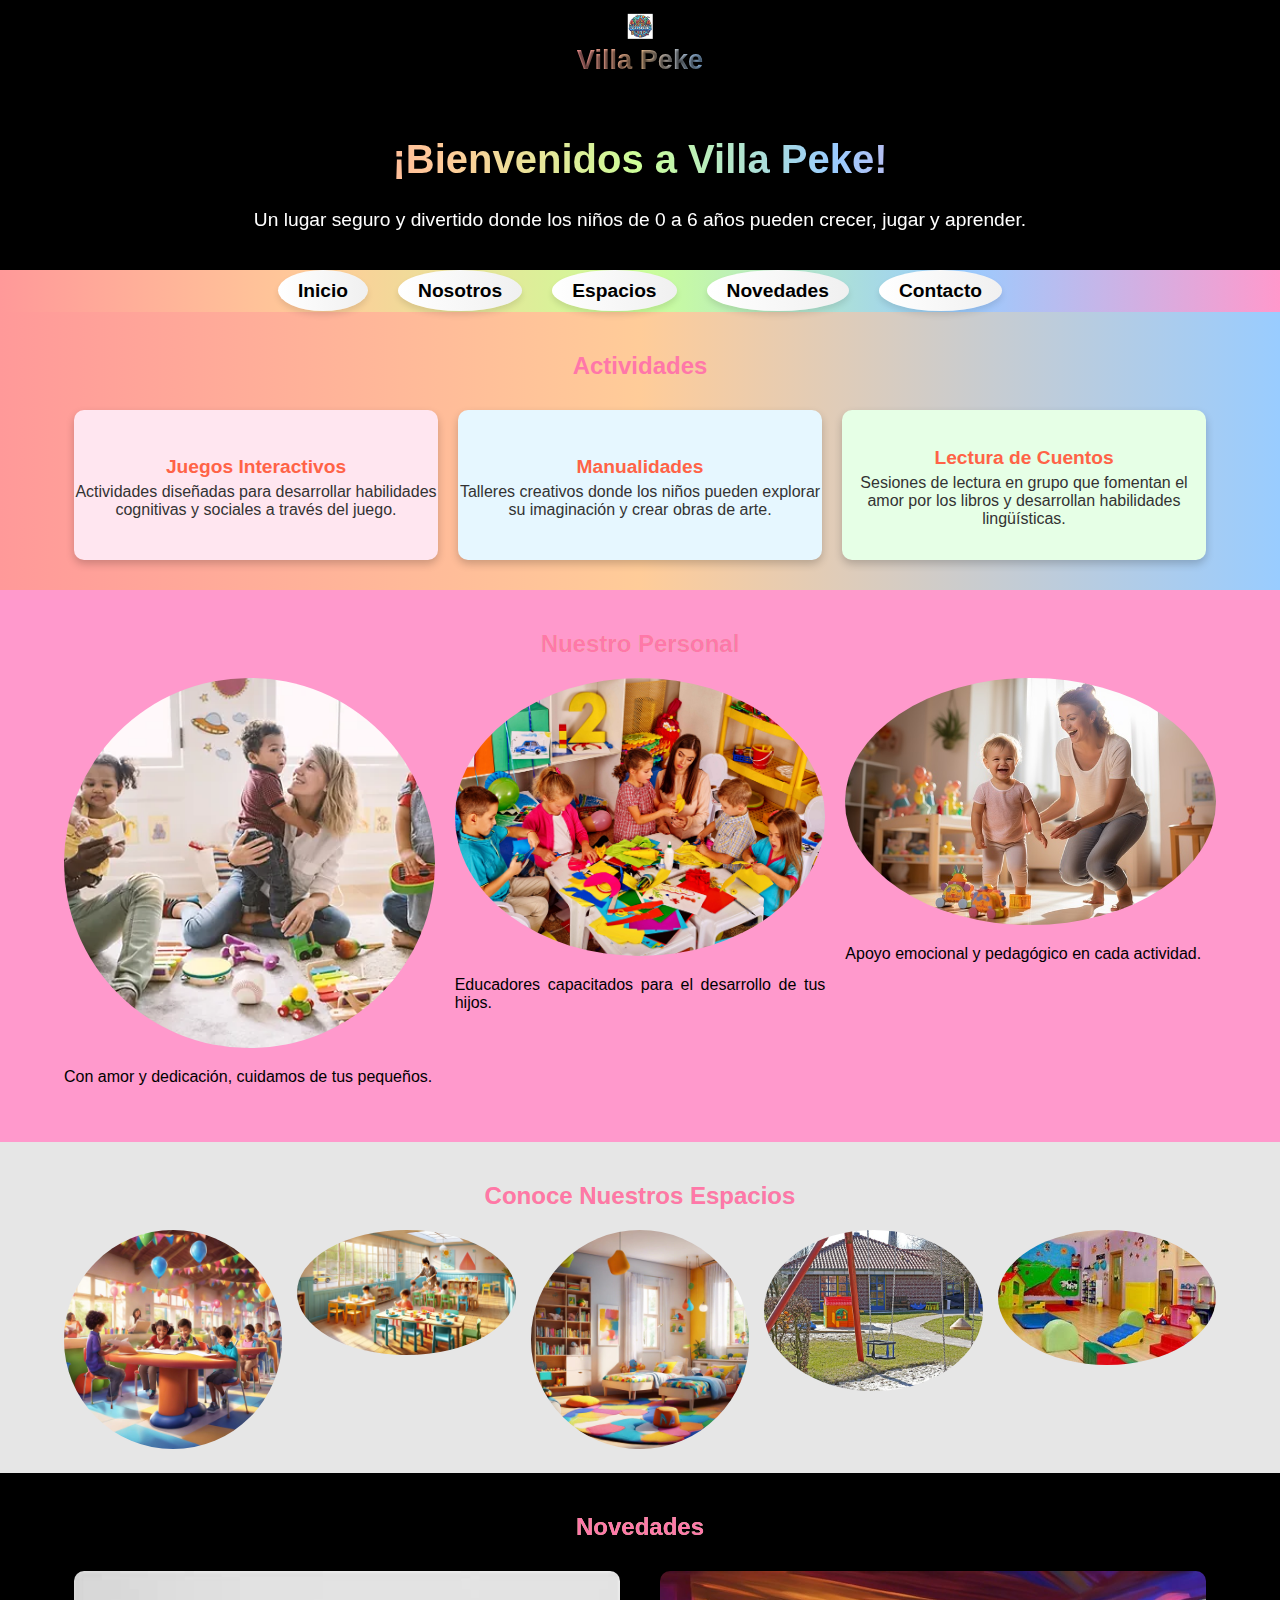
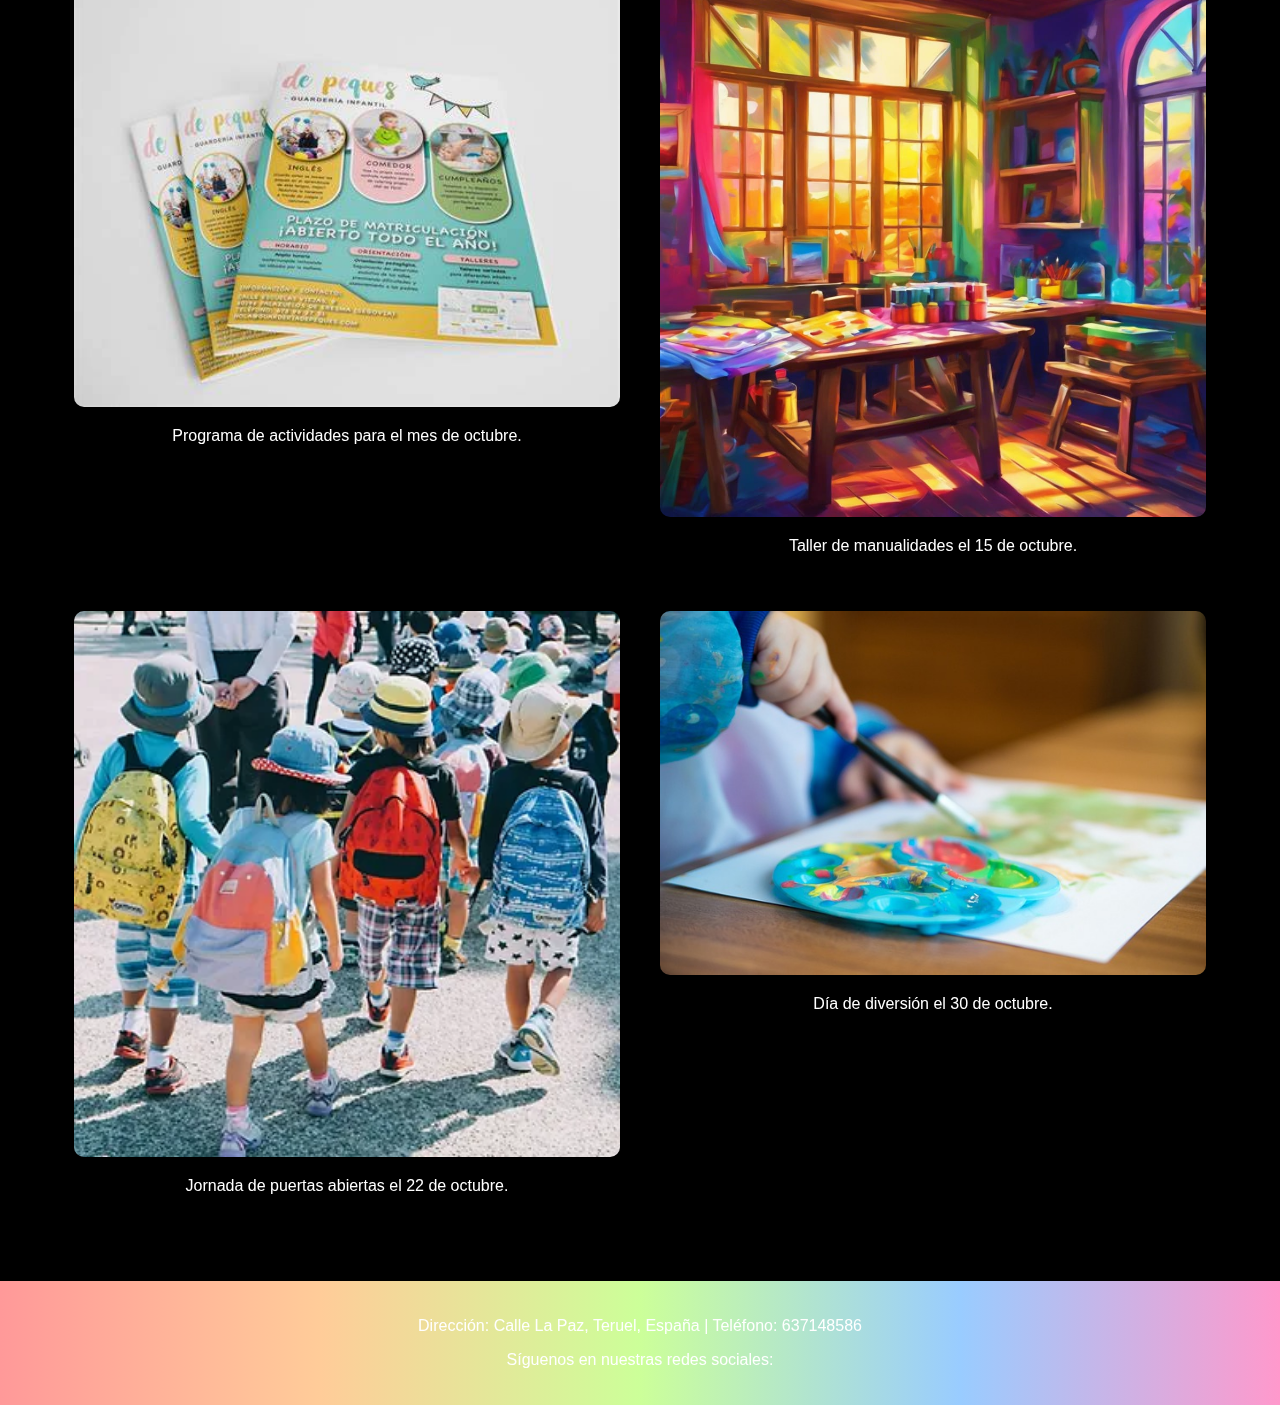
==== villapeke/index.html @ ca8093bf "Add files via upload" ====
<!DOCTYPE html>
<html lang="es">
<head>
    <meta charset="UTF-8">
    <meta name="viewport" content="width=device-width, initial-scale=1.0">
    <meta name="description" content="Guardería Villa Peke, un lugar seguro y divertido para nuestros pequeños.">
    <link rel="stylesheet" href="css/styles.css">
    <title>Villa Peke - Guardería</title>
</head>
<body>
    <!-- Video de fondo en el body -->
    <div class="video-background">
        <video autoplay loop muted>
            <source src="videos/video.mp4" type="video/mp4">
            Tu navegador no soporta el video.
        </video>
    </div>

    <!-- Sección de encabezado con el logo y nombre de la guardería -->
    <div class="video-header">
        <div class="video-overlay">
            <img src="images/logo.jpg" alt="Logo de Villa Peke" class="logo-overlay">
            <h1 class="guarderia-name">Villa Peke</h1>
        </div>
    </div>

    <!-- Encabezado -->
    <header>
        <div class="header-video">
            <video autoplay loop muted>
                <source src="videos/fondo.mp4" type="video/mp4">
                Tu navegador no soporta el video.
            </video>
            <div class="overlay">
                <h1 class="welcome-title">¡Bienvenidos a Villa Peke!</h1>
                <p class="description">Un lugar seguro y divertido donde los niños de 0 a 6 años pueden crecer, jugar y aprender.</p>
            </div>
        </div>
    </header>

    <!-- Menú de navegación -->
    <nav>
        <ul>
            <li><a href="index.html">Inicio</a></li>
            <li><a href="pag/que-hacemos.html">Nosotros</a></li>
            <li><a href="pag/espacios.html">Espacios</a></li>
            <li><a href="pag/novedades.html">Novedades</a></li>
            <li><a href="pag/contacto.html">Contacto</a></li>
        </ul>
    </nav>

    <!-- Sección: Actividades -->
    <section class="actividades">
        <h2 class="section-title">Actividades</h2>
        <div class="actividades-container">
            <div class="actividad-item">
                <h3>Juegos Interactivos</h3>
                <p>Actividades diseñadas para desarrollar habilidades cognitivas y sociales a través del juego.</p>
            </div>
            <div class="actividad-item">
                <h3>Manualidades</h3>
                <p>Talleres creativos donde los niños pueden explorar su imaginación y crear obras de arte.</p>
            </div>
            <div class="actividad-item">
                <h3>Lectura de Cuentos</h3>
                <p>Sesiones de lectura en grupo que fomentan el amor por los libros y desarrollan habilidades lingüísticas.</p>
            </div>
        </div>
    </section>

    <!-- Sección: Nuestro Personal -->
    <section class="personal">
        <h2 class="section-title">Nuestro Personal</h2>
        <div class="person-container">
            <div class="person">
                <img src="images/personal.jpg" alt="Personal 1">
                <p>Con amor y dedicación, cuidamos de tus pequeños.</p>
            </div>
            <div class="person">
                <img src="images/personal_1.jpg" alt="Personal 2">
                <p>Educadores capacitados para el desarrollo de tus hijos.</p>
            </div>
            <div class="person">
                <img src="images/personal_2.jpg" alt="Personal 3">
                <p>Apoyo emocional y pedagógico en cada actividad.</p>
            </div>
        </div>
    </section>

    <!-- Sección: Espacios -->
    <section class="gallery">
        <h2 class="section-title">Conoce Nuestros Espacios</h2>
        <div class="slider">
            <div class="slide">
                <img src="images/clase.jpg" alt="Clase">
            </div>
            <div class="slide">
                <img src="images/comedor.jpg" alt="Comedor">
            </div>
            <div class="slide">
                <img src="images/dormitorio.jpg" alt="Dormitorio">
            </div>
            <div class="slide">
                <img src="images/espacios1.jpg" alt="Espacios">
            </div>
<div class="slide">
                <img src="images/espacio1.jpg" alt="Espacios Jugar">
            </div>
        </div>
    </section>

<!-- Sección de Novedades (con fondo de video) -->
<section class="news">
    <h2>Novedades</h2>
    <div class="news-container">
        <div class="news-item">
            <img src="images/programa.jpg" alt="Programa">
            <p>Programa de actividades para el mes de octubre.</p>
        </div>
        <div class="news-item">
            <img src="images/taller.jpg" alt="Taller">
            <p>Taller de manualidades el 15 de octubre.</p>
        </div>
        <div class="news-item">
            <img src="images/jornada.jpg" alt="Jornada de Puertas Abiertas">
            <p>Jornada de puertas abiertas el 22 de octubre.</p>
        </div>
        <div class="news-item">
            <img src="images/diversion.jpg" alt="Día de diversión">
            <p>Día de diversión el 30 de octubre.</p>
        </div>
    </div>
</section>


    <!-- Pie de página -->
    <footer>
        <p>Dirección: Calle La Paz, Teruel, España | Teléfono: 637148586</p>
        <p>Síguenos en nuestras redes sociales:</p>
    </footer>

    <!-- JavaScript -->
    <script src="js/scripts.js"></script>
</body>
</html>
---- villapeke/css/styles.css ----
/* General */
body {
    font-family: Cursiva, sans-serif;
    margin: 0;
    padding: 0;
    box-sizing: border-box;
    overflow-x: hidden;
    background: black;
}

video {
    width: 100%;
    height: auto;
}

header .logo {
    width: 10%;
    margin-bottom: 10px;
}

/* Encabezado */
header {
    position: relative;
    display: flex;
    flex-direction: column;
    align-items: center;
    justify-content: center;
    padding: 20px;
    color: white;
    text-align: center;
    background: rgba(0, 0, 0, 0.5);
}
/* Contenedor del video y overlay */
.video-header {
    position: relative;
    width: 100%;
    height: 10vh; /* Video ocupa el 10% del viewport */
    display: flex;
    align-items: center;
    justify-content: center;
    overflow: hidden;
}

/* Video reducido */
.video-small {
    width: 100%;
    height: 100%; /* Asegura que el video llene todo el contenedor */
    object-fit: cover;
}

/* Overlay del logo y nombre */
.video-overlay {
    position: absolute;
    top: 50%;
    left: 50%;
    transform: translate(-50%, -50%);
    display: flex;
    flex-direction: column;
    align-items: center;
    text-align: center;
    color: white;
}

/* Logo ajustable al espacio */
.logo-overlay {
    width: 20%; /* El logo ocupará el 20% del ancho del contenedor */
    max-width: 80px; /* Limitar tamaño máximo del logo */
    height: auto;
    margin-bottom: 5px; /* Espaciado entre logo y texto */
}

/* Nombre adaptativo */
.guarderia-name {
    font-size: calc(1.5vw + 0.5rem); /* Escala dinámica en función del ancho del viewport */
    font-weight: bold;
    text-shadow: 1px 1px 3px rgba(0, 0, 0, 0.7);
    background: linear-gradient(to right, #ff9999, #ffcc99, #99ccff);
    -webkit-background-clip: text;
    color: transparent;
    margin: 0;
}

.header-video video {
    position: absolute;
    top: 0;
    left: 0;
    width: 100%;
    height: 100%;
    object-fit: cover;
    z-index: -1;
}

header h1 {
    font-size: 2.5rem;
    background: linear-gradient(to right, #ff9999, #ffcc99, #ccff99, #99ccff, #ff99cc);
    -webkit-background-clip: text;
    color: transparent;
}

header p {
    font-size: 1.2rem;
}

/* Menú */
nav {
    position: sticky;
    top: 0;
    background: linear-gradient(to right, #ff9999, #ffcc99, #ccff99, #99ccff, #ff99cc);
    padding: 10px;
    z-index: 1000;
}

nav ul {
    display: flex;
    justify-content: center;
    list-style: none;
    padding: 0;
    margin: 0;
}

nav li {
    margin: 0 15px;
}

nav a {
    text-decoration: none;
    color: black;
    font-size: 1.2rem;
    font-weight: bold;
    background: linear-gradient(to right, #ffffff, #f0f0f0);
    border-radius: 50%;
    padding: 10px 20px;
    transition: transform 0.3s ease, background-color 0.3s ease, border-radius 0.3s ease;
    box-shadow: 0 4px 6px rgba(0, 0, 0, 0.1);
}

nav a:hover {
    transform: scale(1.1);
    background-color: yellow;
    border-radius: 0;
}

/* Sección: Actividades */
.actividades {
    background: linear-gradient(to right, #ff9999, #ffcc99, #99ccff);
    padding: 20px 5%; /* Margen del 5% */
}

.actividades-container {
    display: flex;
    justify-content: space-around;
    flex-wrap: wrap;
}

.actividad-item {
    width: 150px;
    height: 150px;
    background-color: #ffe6f0;
    display: flex;
    flex-direction: column;
    align-items: center;
    justify-content: center;
    text-align: center;
    border-radius: 10px;
    margin: 10px;
    box-shadow: 0 4px 8px rgba(0, 0, 0, 0.2);
}

.actividad-item:nth-child(2n) {
    background-color: #e6f7ff;
}

.actividad-item:nth-child(3n) {
    background-color: #e6ffe6;
}

.actividad-item h3 {
    font-size: 1.2rem;
    color: #ff6347; /* Color vibrante */
    margin: 5px 0;
}

.actividad-item p {
    font-size: 1rem;
    color: #333;
    margin: 0;
    text-align: center;
}

/* Sección: Personal */
.personal {
    background-color: #ff99cc;
    padding: 20px 5%; /* Margen del 5% */
}

.personal h2 {
    text-align: center;
    background: linear-gradient(to right, #ff9999, #ffcc99, #ccff99, #99ccff, #ff99cc);
    -webkit-background-clip: text;
    color: transparent;
    margin: 20px 0;
}

.person-container {
    display: flex;
    justify-content: space-around;
    flex-wrap: wrap;
    gap: 20px;
    margin: 20px auto;
}

.person {
    text-align: center;
    flex: 1 1 150px;
}

.person img {
    width: 100%;
    height: auto;
    border-radius: 50%;
}

.person p {
    text-align: justify;
}

/* Sección: Espacios */
.gallery {
    background-color: #e6e6e6; /* Fondo contraste */
    padding: 20px 5%; /* Margen del 5% */
}

.gallery h2 {
    text-align: center;
    background: linear-gradient(to right, #ff9999, #ffcc99, #ccff99, #99ccff, #ff99cc);
    -webkit-background-clip: text;
    color: solid;
    margin: 20px 0;
}

.slider {
    display: flex;
    justify-content: center;
    gap: 15px;
    overflow: hidden;
}

.slide {
    flex: 1 1 200px;
}

.slide img {
    width: 100%;
    height: auto;
    border-radius: 50%;
    transition: transform 0.3s ease;
}

.slide img:hover {
    transform: scale(1.1);
}

/* Fondo de video en el body */
.video-background {
    position: fixed; /* Asegura que el video cubra toda la pantalla */
    top: 0;
    left: 0;
    width: 100%;
    height: 100%;
    z-index: -1; /* Coloca el video detrás de todos los elementos */
    object-fit: cover; /* Hace que el video cubra toda la pantalla sin distorsionarse */
}

/* Sección: Novedades */
.news {
    position: relative; /* Necesario para el pseudo-elemento */
    padding: 20px 5%; /* Margen del 5% */
    color: white; /* Asegura visibilidad del texto sobre el fondo */
    z-index: 1; /* Asegura que el contenido esté sobre el fondo */
    overflow: hidden; /* Evita desbordes no deseados */
}

/* Para agregar un filtro o capa oscura sobre el video en .news */
.news::before {
    content: "";
    position: absolute;
    top: 0;
    left: 0;
    width: 100%;
    height: 100%;
    background: rgba(0, 0, 0, 0.5); /* Filtro oscuro */
    z-index: -1; /* Detrás del contenido */
}

/* Estilo del título */
.news h2 {
    text-align: center;
    background: linear-gradient(to right, #ff9999, #ffcc99, #ccff99, #99ccff, #ff99cc);
    -webkit-background-clip: text;
    color: transparent;
    margin: 20px 0;
}

/* Sección: Novedades */
.news {
    position: relative; /* Necesario para el pseudo-elemento */
    padding: 20px 5%; /* Margen del 5% */
    color: white; /* Asegura visibilidad del texto sobre el fondo */
    z-index: 1; /* Asegura que el contenido esté sobre el fondo */
    overflow: hidden; /* Evita desbordes no deseados */
}

/* Para agregar un filtro o capa oscura sobre el video en .news */
.news::before {
    content: "";
    position: absolute;
    top: 0;
    left: 0;
    width: 100%;
    height: 100%;
    background: rgba(0, 0, 0, 0.5); /* Filtro oscuro */
    z-index: -1; /* Detrás del contenido */
}

/* Estilo del título */
.news h2 {
    text-align: center;
    background: linear-gradient(to right, #ff9999, #ffcc99, #ccff99, #99ccff, #ff99cc);
    -webkit-background-clip: text;
    color: transparent;
    margin: 20px 0;
}

/* Contenedor de las noticias */
.news-container {
    display: grid;
    grid-template-columns: repeat(2, 1fr); /* Dos columnas, cada una ocupa el 50% */
    gap: 20px; /* Espacio entre los items */
    margin: 20px auto;
}

/* Estilo de los items de las noticias */
.news-item {
    text-align: center;
    background: rgba(0, 0, 0, 0.5); /* Fondo semitransparente para mejorar contraste */
    padding: 10px;
    border-radius: 10px;
    box-shadow: 0 4px 8px rgba(0, 0, 0, 0.2);
}

/* Estilo para las imágenes */
.news-item img {
    width: 100%; /* Asegura que las imágenes ocupen el 100% del contenedor */
    height: auto;
    border-radius: 10px;
}

/* Pie de página */
footer {
    text-align: center;
    padding: 20px;
    background: linear-gradient(to right, #ff9999, #ffcc99, #ccff99, #99ccff, #ff99cc);
    color: white;
    margin-top: 20px;
}
css
.historia {
    padding: 20px;
    background-color: #f9f9f9;
    margin: 20px 0;
    border-radius: 8px;
}

.historia .section-title {
    font-size: 2em;
    margin-bottom: 15px;
    color: #333;
}

.historia p {
    font-size: 1.2em;
    line-height: 1.6;
    color: #555;
}

.historia {
    padding: 20px;
    background: linear-gradient(145deg, #ffffff, #e6e6e6);
    box-shadow: 5px 5px 15px rgba(0, 0, 0, 0.2), -5px -5px 15px rgba(255, 255, 255, 0.5);
    border-radius: 8px;
    margin: 20px 0;
    position: relative;
    overflow: hidden;
}

.historia::before {
    content: '';
    position: absolute;
    top: 0;
    left: 0;
    right: 0;
    bottom: 0;
    background: rgba(255, 255, 255, 0.2);
    border-radius: 8px;
    filter: blur(5px);
    z-index: 0;
}

.historia .section-title {
    font-size: 2em;
    margin-bottom: 15px;
    color: #333;
    position: relative;
    z-index: 1;
}

.historia p {
    font-size: 1.2em;
    line-height: 1.6;
    color: #555;
    position: relative;
    z-index: 1;
}
 /* Estilo para la sección de novedades */
.novedades-container {
    display: flex;
    flex-direction: column; /* Cambiar a columna para apilar los ítems verticalmente */
    align-items: center; /* Centrar los ítems horizontalmente */
}

/* Estilo para cada ítem de novedades */
.novedades .novedades-item {
    background: linear-gradient(135deg, #ff9999, #ffcc99, #ccff99, #99ccff, #ff99cc); /* Fondo degradado arcoíris */
    border-radius: 15px; /* Bordes redondeados */
    padding: 20px; /* Espaciado interno */
    margin-bottom: 20px; /* Espaciado entre ítems */
    box-shadow: 0 4px 10px rgba(0, 0, 0, 0.2); /* Sombra */
    text-align: center; /* Centrar texto */
}

/* Estilo para las imágenes de novedades */
.novedades .novedades-image {
    width: 30%; /* Redimensiona las imágenes al 30% solo en la sección de novedades */
    height: auto; /* Mantiene la proporción de la imagen */
    border-radius: 10px; /* Opcional: añade bordes redondeados a las imágenes */
    display: block; /* Asegura que la imagen sea un bloque */
    margin: 0 auto; /* Centrar la imagen */
}

/* Estilo para los títulos dentro de cada ítem */
.novedades-item h3 {
    margin: 10px 0; /* Espaciado alrededor del título */
}

/* Estilo para los párrafos dentro de cada ítem */
.novedades-item p {
    margin: 10px 0; /* Espaciado alrededor del párrafo */
}


/* Estilo para los elementos de novedades */
.novedades .novedades-item {
    margin-bottom: 20px; /* Espaciado entre ítems */
}



/* Estilo para el fondo en formato de nube */
.nube {
    background: linear-gradient(to right, #ff9999, #ffcc99, #ccff99, #99ccff, #ff99cc); /* Fondo arcoíris */
    padding: 10px;
    border-radius: 15px; /* Bordes redondeados */
    margin: 10px 0; /* Espaciado entre párrafos */
    box-shadow: 0 4px 8px rgba(0, 0, 0, 0.2); /* Sombra para dar efecto de nube */
    text-align: left; /* Alineación del texto */
}
/* Estilos para el modal */
.modal {
    display: none; /* Oculto por defecto */
    position: fixed; /* Fijo en la pantalla */
    z-index: 1000; /* Por encima de otros elementos */
    left: 0;
    top: 0;
    width: 100%; /* Anchura completa */
    height: 100%; /* Altura completa */
    overflow: auto; /* Permitir desplazamiento si es necesario */
    background-color: rgba(0, 0, 0, 0.8); /* Fondo oscuro semi-transparente */
}

.modal-content {
    margin: auto;
    display: block;
    width: 80%; /* Ancho de la imagen */
    max-width: 700px; /* Ancho máximo */
}

.close {
    position: absolute;
    top: 20px;
    right: 30px;
    color: white; /* Color de la 'X' de cierre */
    font-size: 40px; /* Tamaño de la 'X' */
    font-weight: bold;
    cursor: pointer; /* Cursor en forma de mano */
}

#caption {
    margin: auto;
    display: block;
    text-align: center;
    color: white; /* Color del texto */
    padding: 10px 0;
}
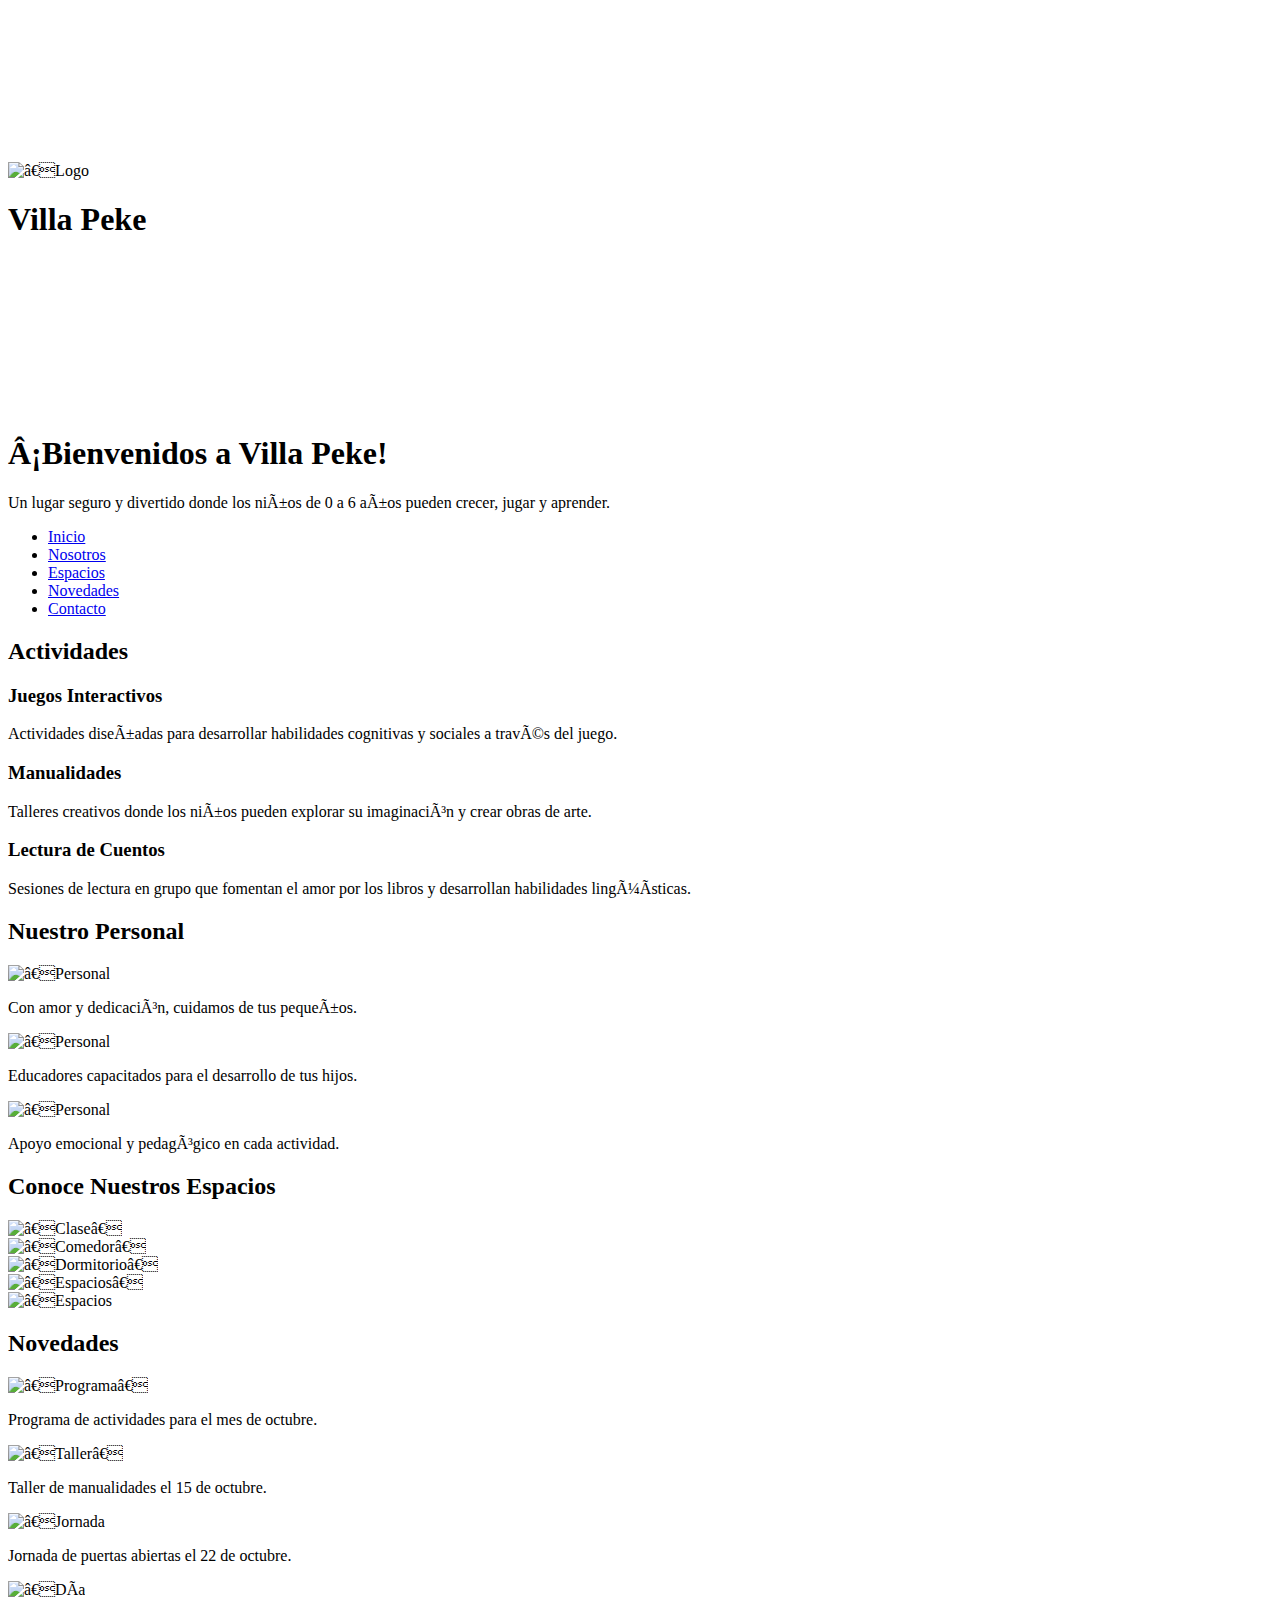
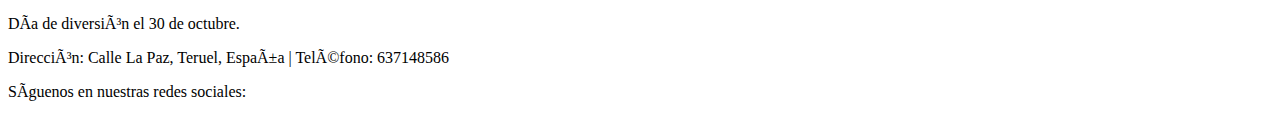
==== commit d3d162d2: "Actualizar index.html" ====
--- a/villapeke/index.html
+++ b/villapeke/index.html
@@ -1,145 +1,149 @@
-<!DOCTYPE html>
-<html lang="es">
-<head>
-    <meta charset="UTF-8">
-    <meta name="viewport" content="width=device-width, initial-scale=1.0">
-    <meta name="description" content="Guardería Villa Peke, un lugar seguro y divertido para nuestros pequeños.">
-    <link rel="stylesheet" href="css/styles.css">
-    <title>Villa Peke - Guardería</title>
-</head>
-<body>
-    <!-- Video de fondo en el body -->
-    <div class="video-background">
-        <video autoplay loop muted>
-            <source src="videos/video.mp4" type="video/mp4">
-            Tu navegador no soporta el video.
-        </video>
-    </div>
-
-    <!-- Sección de encabezado con el logo y nombre de la guardería -->
-    <div class="video-header">
-        <div class="video-overlay">
-            <img src="images/logo.jpg" alt="Logo de Villa Peke" class="logo-overlay">
-            <h1 class="guarderia-name">Villa Peke</h1>
-        </div>
-    </div>
-
-    <!-- Encabezado -->
-    <header>
-        <div class="header-video">
-            <video autoplay loop muted>
-                <source src="videos/fondo.mp4" type="video/mp4">
-                Tu navegador no soporta el video.
-            </video>
-            <div class="overlay">
-                <h1 class="welcome-title">¡Bienvenidos a Villa Peke!</h1>
-                <p class="description">Un lugar seguro y divertido donde los niños de 0 a 6 años pueden crecer, jugar y aprender.</p>
-            </div>
-        </div>
-    </header>
-
-    <!-- Menú de navegación -->
-    <nav>
-        <ul>
-            <li><a href="index.html">Inicio</a></li>
-            <li><a href="pag/que-hacemos.html">Nosotros</a></li>
-            <li><a href="pag/espacios.html">Espacios</a></li>
-            <li><a href="pag/novedades.html">Novedades</a></li>
-            <li><a href="pag/contacto.html">Contacto</a></li>
-        </ul>
-    </nav>
-
-    <!-- Sección: Actividades -->
-    <section class="actividades">
-        <h2 class="section-title">Actividades</h2>
-        <div class="actividades-container">
-            <div class="actividad-item">
-                <h3>Juegos Interactivos</h3>
-                <p>Actividades diseñadas para desarrollar habilidades cognitivas y sociales a través del juego.</p>
-            </div>
-            <div class="actividad-item">
-                <h3>Manualidades</h3>
-                <p>Talleres creativos donde los niños pueden explorar su imaginación y crear obras de arte.</p>
-            </div>
-            <div class="actividad-item">
-                <h3>Lectura de Cuentos</h3>
-                <p>Sesiones de lectura en grupo que fomentan el amor por los libros y desarrollan habilidades lingüísticas.</p>
-            </div>
-        </div>
-    </section>
-
-    <!-- Sección: Nuestro Personal -->
-    <section class="personal">
-        <h2 class="section-title">Nuestro Personal</h2>
-        <div class="person-container">
-            <div class="person">
-                <img src="images/personal.jpg" alt="Personal 1">
-                <p>Con amor y dedicación, cuidamos de tus pequeños.</p>
-            </div>
-            <div class="person">
-                <img src="images/personal_1.jpg" alt="Personal 2">
-                <p>Educadores capacitados para el desarrollo de tus hijos.</p>
-            </div>
-            <div class="person">
-                <img src="images/personal_2.jpg" alt="Personal 3">
-                <p>Apoyo emocional y pedagógico en cada actividad.</p>
-            </div>
-        </div>
-    </section>
-
-    <!-- Sección: Espacios -->
-    <section class="gallery">
-        <h2 class="section-title">Conoce Nuestros Espacios</h2>
-        <div class="slider">
-            <div class="slide">
-                <img src="images/clase.jpg" alt="Clase">
-            </div>
-            <div class="slide">
-                <img src="images/comedor.jpg" alt="Comedor">
-            </div>
-            <div class="slide">
-                <img src="images/dormitorio.jpg" alt="Dormitorio">
-            </div>
-            <div class="slide">
-                <img src="images/espacios1.jpg" alt="Espacios">
-            </div>
-<div class="slide">
-                <img src="images/espacio1.jpg" alt="Espacios Jugar">
-            </div>
-        </div>
-    </section>
-
-<!-- Sección de Novedades (con fondo de video) -->
-<section class="news">
-    <h2>Novedades</h2>
-    <div class="news-container">
-        <div class="news-item">
-            <img src="images/programa.jpg" alt="Programa">
-            <p>Programa de actividades para el mes de octubre.</p>
-        </div>
-        <div class="news-item">
-            <img src="images/taller.jpg" alt="Taller">
-            <p>Taller de manualidades el 15 de octubre.</p>
-        </div>
-        <div class="news-item">
-            <img src="images/jornada.jpg" alt="Jornada de Puertas Abiertas">
-            <p>Jornada de puertas abiertas el 22 de octubre.</p>
-        </div>
-        <div class="news-item">
-            <img src="images/diversion.jpg" alt="Día de diversión">
-            <p>Día de diversión el 30 de octubre.</p>
-        </div>
-    </div>
-</section>
-
-
-    <!-- Pie de página -->
-    <footer>
-        <p>Dirección: Calle La Paz, Teruel, España | Teléfono: 637148586</p>
-        <p>Síguenos en nuestras redes sociales:</p>
-    </footer>
-
-    <!-- JavaScript -->
-    <script src="js/scripts.js"></script>
-</body>
-</html>
+<!DOCTYPE html>
+<html lang=”es”>
+<head>
+    <meta charset=”UTF-8”>
+    <meta name=”viewport” content=”width=device-width, initial-scale=1.0”>
+    <meta name=”description” content=”Guardería Villa Peke, un lugar seguro y divertido para nuestros pequeños.”>
+    <link rel=”stylesheet” href=”css/styles.css”>
+    <title>Villa Peke - Guardería</title>
+</head>
+<body>
+    <!-- Video de fondo en el body -->
+    <div class=”video-background”>
+        <video autoplay loop muted>
+            <source src=”videos/video.mp4” type=”video/mp4”>
+            Tu navegador no soporta el video.
+        </video>
+    </div>
+
+    <!-- Sección de encabezado con el logo y nombre de la guardería -->
+    <div class=”video-header”>
+        <div class=”video-overlay”>
+            <img src=”images/logo.jpg” alt=”Logo de Villa Peke” class=”logo-overlay”>
+            <h1 class=”guarderia-name”>Villa Peke</h1>
+        </div>
+    </div>
+
+    <!-- Encabezado -->
+    <header>
+        <div class=”header-video”>
+            <video autoplay loop muted>
+                <source src=”videos/fondo.mp4” type=”video/mp4”>
+                Tu navegador no soporta el video.
+            </video>
+            <div class=”overlay”>
+                <h1 class=”welcome-title”>¡Bienvenidos a Villa Peke!</h1>
+                <p class=”description”>Un lugar seguro y divertido donde los niños de 0 a 6 años pueden crecer, jugar y aprender.</p>
+            </div>
+        </div>
+    </header>
+
+    <!-- Menú de navegación -->
+    <nav>
+        <div class=”menu-toggle” id=”mobile-menu”>
+            <span class=”bar”></span>
+            <span class=”bar”></span>
+            <span class=”bar”></span>
+        </div>
+        <ul class=”nav-list”>
+            <li><a href=”index.html”>Inicio</a></li>
+            <li><a href=”pag/que-hacemos.html”>Nosotros</a></li>
+            <li><a href=”pag/espacios.html”>Espacios</a></li>
+            <li><a href=”pag/novedades.html”>Novedades</a></li>
+            <li><a href=”pag/contacto.html”>Contacto</a></li>
+        </ul>
+    </nav>
+
+    <!-- Sección: Actividades -->
+    <section class=”actividades”>
+        <h2 class=”section-title”>Actividades</h2>
+        <div class=”actividades-container”>
+            <div class=”actividad-item”>
+                <h3>Juegos Interactivos</h3>
+                <p>Actividades diseñadas para desarrollar habilidades cognitivas y sociales a través del juego.</p>
+            </div>
+            <div class=”actividad-item”>
+                <h3>Manualidades</h3>
+                <p>Talleres creativos donde los niños pueden explorar su imaginación y crear obras de arte.</p>
+            </div>
+            <div class=”actividad-item”>
+                <h3>Lectura de Cuentos</h3>
+                <p>Sesiones de lectura en grupo que fomentan el amor por los libros y desarrollan habilidades lingüísticas.</p>
+            </div>
+        </div>
+    </section>
+
+    <!-- Sección: Nuestro Personal -->
+    <section class=”personal”>
+        <h2 class=”section-title”>Nuestro Personal</h2>
+        <div class=”person-container”>
+            <div class=”person”>
+                <img src=”images/personal.jpg” alt=”Personal 1”>
+                <p>Con amor y dedicación, cuidamos de tus pequeños.</p>
+            </div>
+            <div class=”person”>
+                <img src=”images/personal_1.jpg” alt=”Personal 2”>
+                <p>Educadores capacitados para el desarrollo de tus hijos.</p>
+            </div>
+            <div class=”person”>
+                <img src=”images/personal_2.jpg” alt=”Personal 3”>
+                <p>Apoyo emocional y pedagógico en cada actividad.</p>
+            </div>
+        </div>
+    </section>
+
+    <!-- Sección: Espacios -->
+    <section class=”gallery”>
+        <h2 class=”section-title”>Conoce Nuestros Espacios</h2>
+        <div class=”slider”>
+            <div class=”slide”>
+                <img src=”images/clase.jpg” alt=”Clase”>
+            </div>
+            <div class=”slide”>
+                <img src=”images/comedor.jpg” alt=”Comedor”>
+            </div>
+            <div class=”slide”>
+                <img src=”images/dormitorio.jpg” alt=”Dormitorio”>
+            </div>
+            <div class=”slide”>
+                <img src=”images/espacios1.jpg” alt=”Espacios”>
+            </div>
+            <div class=”slide”>
+                <img src=”images/espacio1.jpg” alt=”Espacios Jugar”>
+            </div>
+        </div>
+    </section>
+
+    <!-- Sección de Novedades -->
+    <section class=”news”>
+        <h2>Novedades</h2>
+        <div class=”news-container”>
+            <div class=”news-item”>
+                <img src=”images/programa.jpg” alt=”Programa”>
+                <p>Programa de actividades para el mes de octubre.</p>
+            </div>
+            <div class=”news-item”>
+                <img src=”images/taller.jpg” alt=”Taller”>
+                <p>Taller de manualidades el 15 de octubre.</p>
+            </div>
+            <div class=”news-item”>
+                <img src=”images/jornada.jpg” alt=”Jornada de Puertas Abiertas”>
+                <p>Jornada de puertas abiertas el 22 de octubre.</p>
+            </div>
+            <div class=”news-item”>
+                <img src=”images/diversion.jpg” alt=”Día de diversión”>
+                <p>Día de diversión el 30 de octubre.</p>
+            </div>
+        </div>
+    </section>
+
+    <!-- Pie de página -->
+    <footer>
+        <p>Dirección: Calle La Paz, Teruel, España | Teléfono: 637148586</p>
+        <p>Síguenos en nuestras redes sociales:</p>
+    </footer>
+
+    <!-- JavaScript -->
+    <script src=”js/scripts.js”></script>
+</body>
+</html>
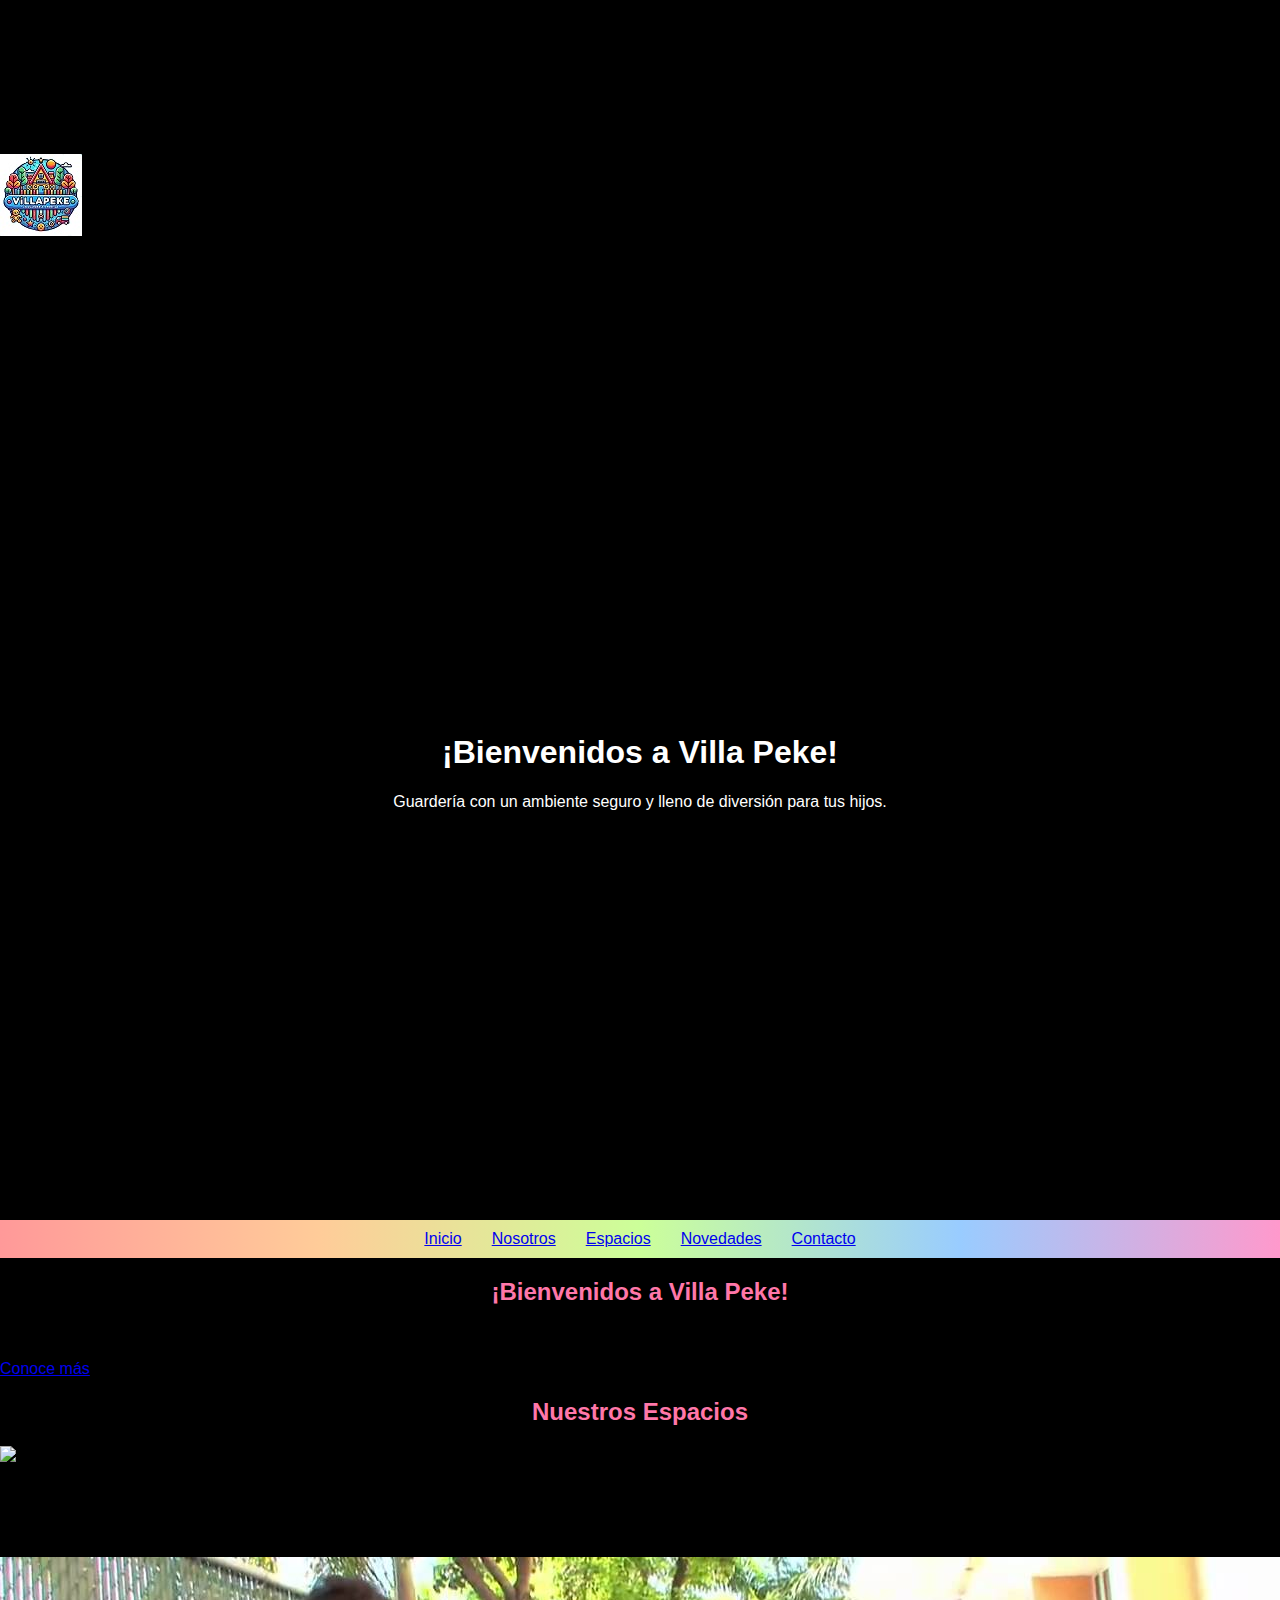
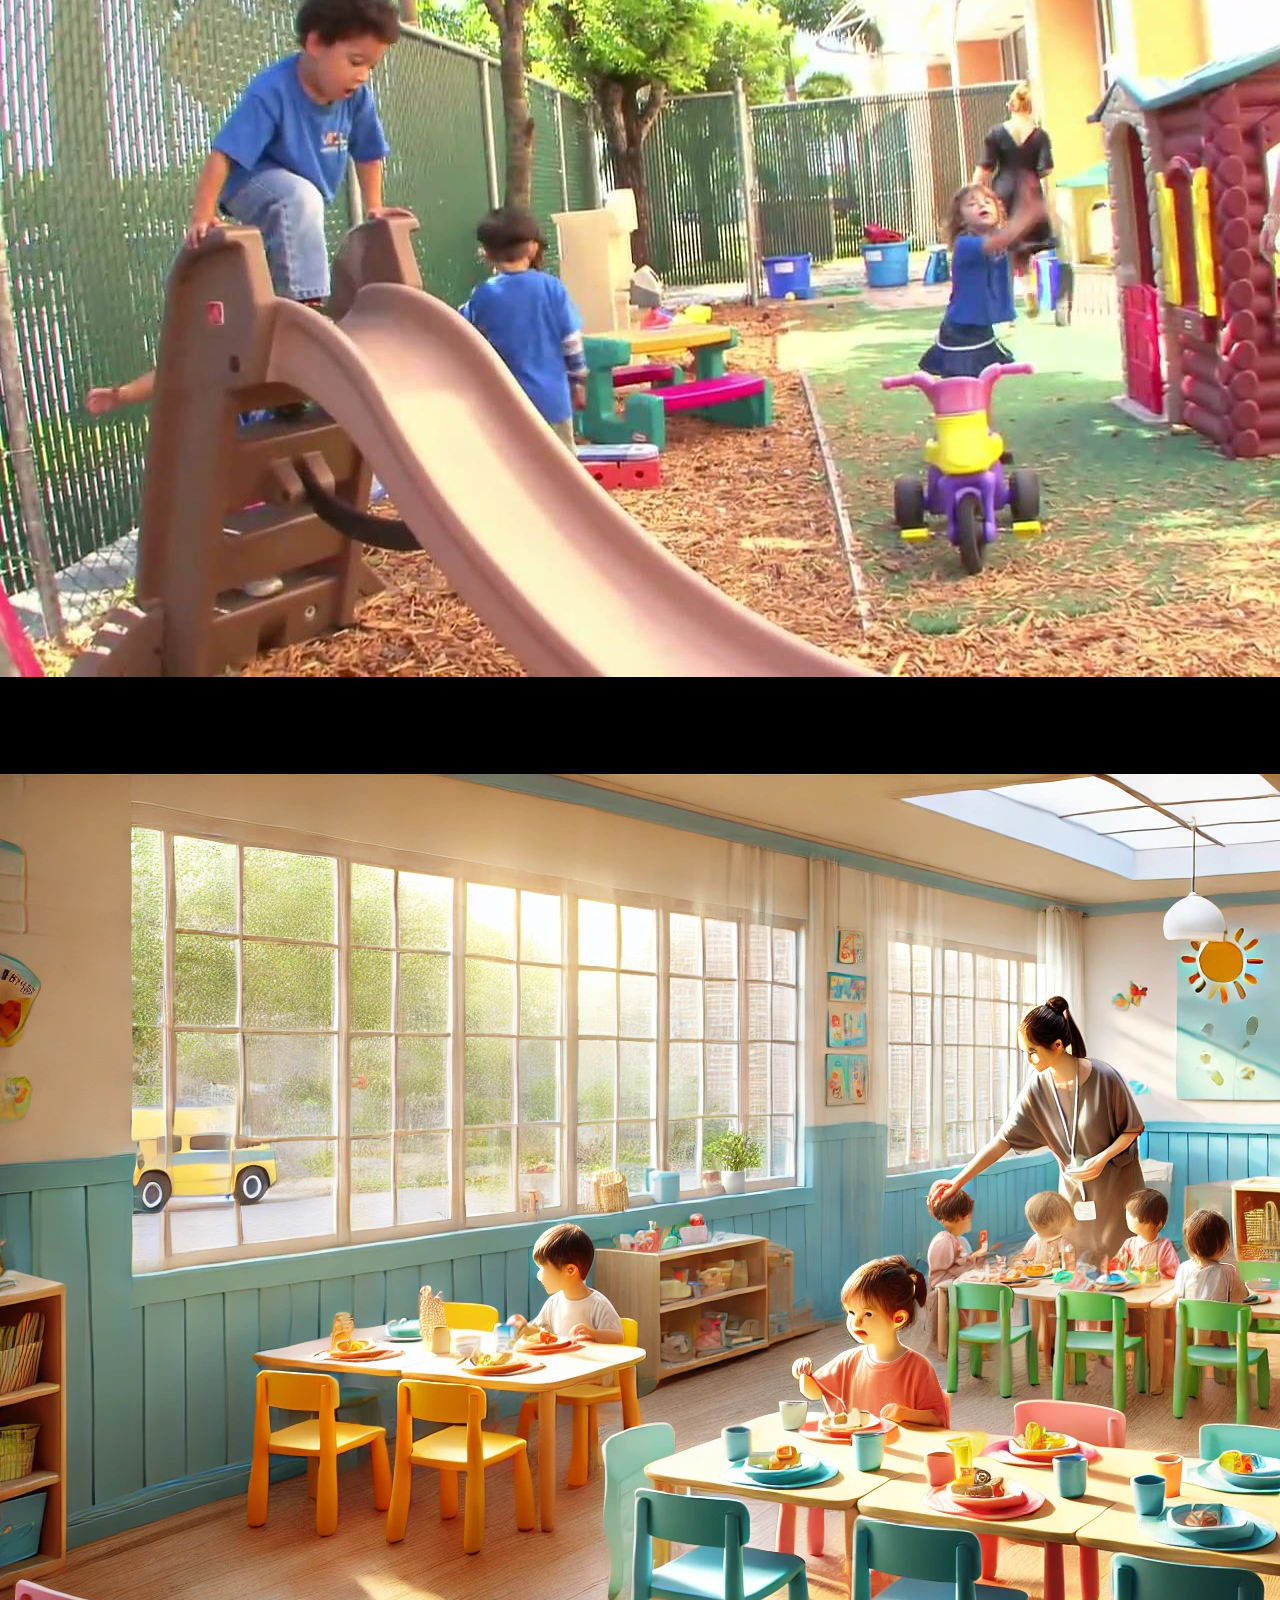
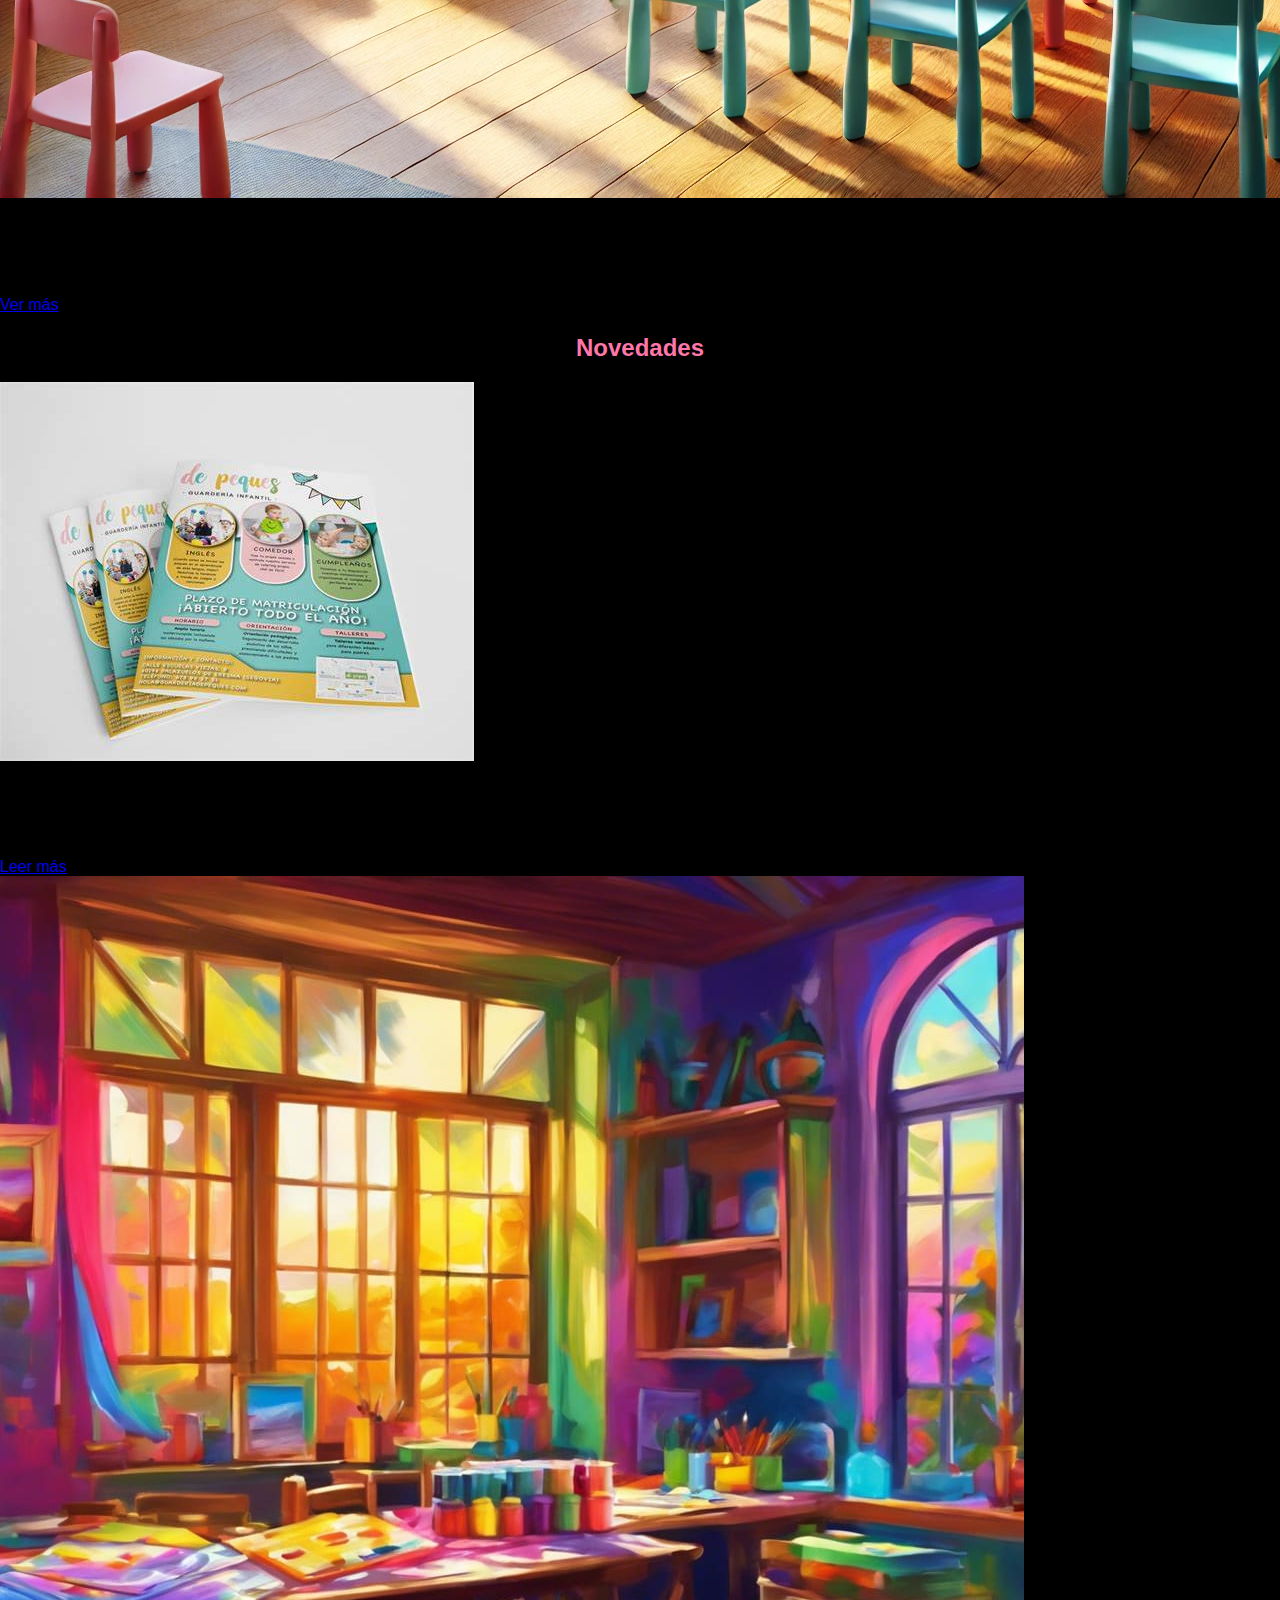
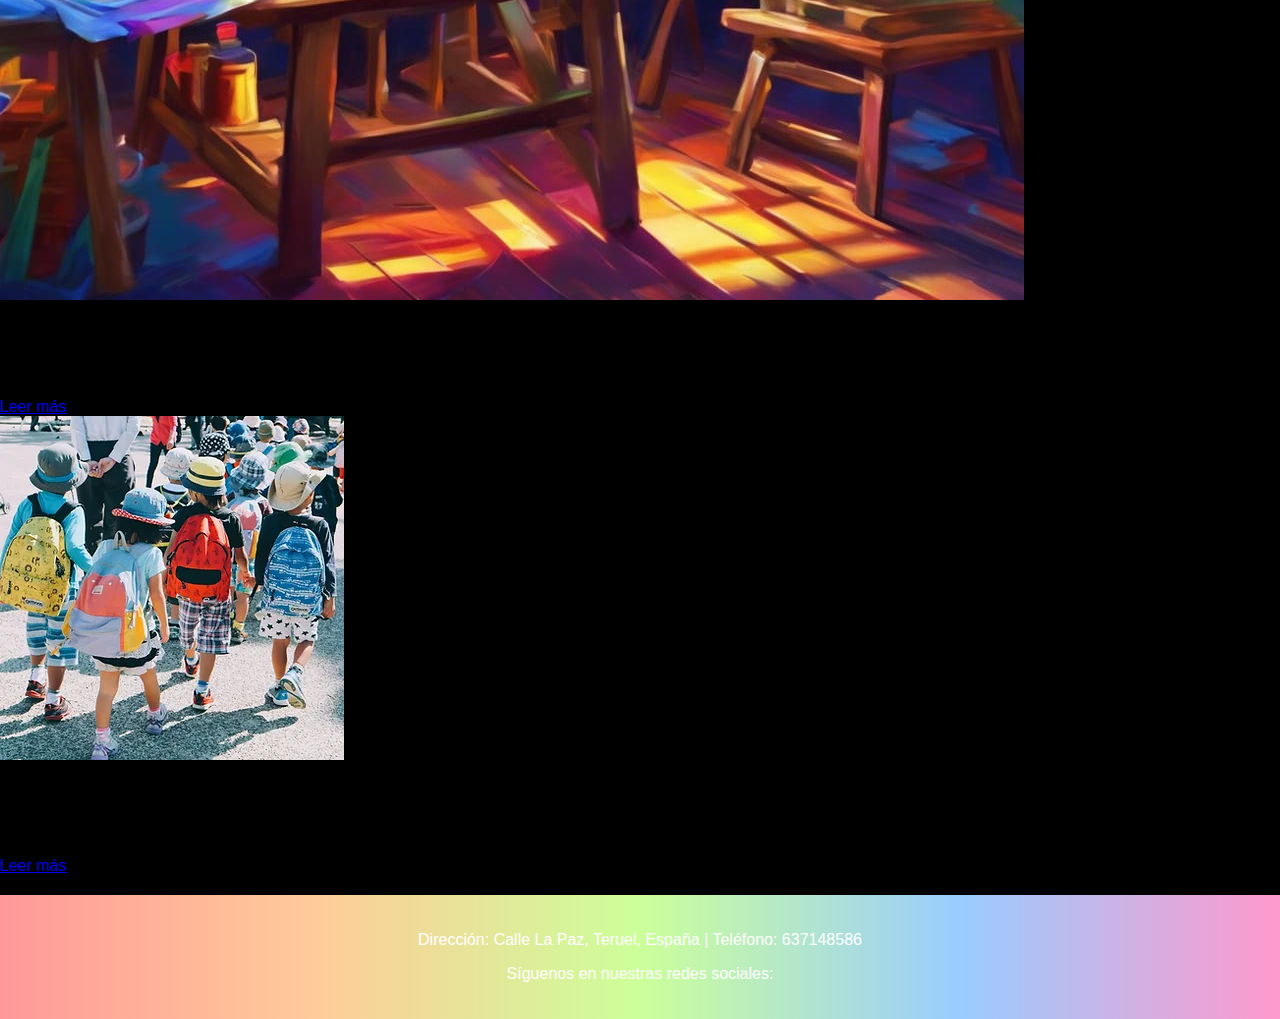
==== commit 14a11f7a: "Volver hacer el  index.html" ====
--- a/villapeke/index.html
+++ b/villapeke/index.html
@@ -1,138 +1,112 @@
 <!DOCTYPE html>
-<html lang=”es”>
+<html lang="es">
 <head>
-    <meta charset=”UTF-8”>
-    <meta name=”viewport” content=”width=device-width, initial-scale=1.0”>
-    <meta name=”description” content=”Guardería Villa Peke, un lugar seguro y divertido para nuestros pequeños.”>
-    <link rel=”stylesheet” href=”css/styles.css”>
-    <title>Villa Peke - Guardería</title>
+    <meta charset="UTF-8">
+    <meta name="viewport" content="width=device-width, initial-scale=1.0">
+    <meta name="description" content="Guardería Villa Peke, un lugar seguro y divertido para nuestros pequeños.">
+    <link rel="stylesheet" href="css/styles.css">
+    <title>Guardería Villa Peke</title>
 </head>
 <body>
     <!-- Video de fondo en el body -->
-    <div class=”video-background”>
+    <div class="video-background">
         <video autoplay loop muted>
-            <source src=”videos/video.mp4” type=”video/mp4”>
+            <source src="videos/video.mp4" type="video/mp4">
             Tu navegador no soporta el video.
         </video>
     </div>
 
     <!-- Sección de encabezado con el logo y nombre de la guardería -->
-    <div class=”video-header”>
-        <div class=”video-overlay”>
-            <img src=”images/logo.jpg” alt=”Logo de Villa Peke” class=”logo-overlay”>
-            <h1 class=”guarderia-name”>Villa Peke</h1>
+    <div class="video-header">
+        <div class="video-overlay">
+            <img src="images/logo.jpg" alt="Logo de Villa Peke" class="logo-overlay">
+            <h1 class="guarderia-name">Villa Peke</h1>
         </div>
     </div>
 
     <!-- Encabezado -->
     <header>
-        <div class=”header-video”>
+        <div class="header-video">
             <video autoplay loop muted>
-                <source src=”videos/fondo.mp4” type=”video/mp4”>
+                <source src="videos/fondo.mp4" type="video/mp4">
                 Tu navegador no soporta el video.
             </video>
-            <div class=”overlay”>
-                <h1 class=”welcome-title”>¡Bienvenidos a Villa Peke!</h1>
-                <p class=”description”>Un lugar seguro y divertido donde los niños de 0 a 6 años pueden crecer, jugar y aprender.</p>
+            <div class="overlay">
+                <h1 class="welcome-title">¡Bienvenidos a Villa Peke!</h1>
+                <p class="description">Guardería con un ambiente seguro y lleno de diversión para tus hijos.</p>
             </div>
         </div>
     </header>
 
     <!-- Menú de navegación -->
     <nav>
-        <div class=”menu-toggle” id=”mobile-menu”>
-            <span class=”bar”></span>
-            <span class=”bar”></span>
-            <span class=”bar”></span>
+        <div class="menu-toggle" id="mobile-menu">
+            <span class="bar"></span>
+            <span class="bar"></span>
+            <span class="bar"></span>
         </div>
-        <ul class=”nav-list”>
-            <li><a href=”index.html”>Inicio</a></li>
-            <li><a href=”pag/que-hacemos.html”>Nosotros</a></li>
-            <li><a href=”pag/espacios.html”>Espacios</a></li>
-            <li><a href=”pag/novedades.html”>Novedades</a></li>
-            <li><a href=”pag/contacto.html”>Contacto</a></li>
+        <ul class="nav-list">
+            <li><a href="index.html">Inicio</a></li>
+            <li><a href="pag/que-hacemos.html">Nosotros</a></li>
+            <li><a href="pag/espacios.html">Espacios</a></li>
+            <li><a href="pag/novedades.html">Novedades</a></li>
+            <li><a href="pag/contacto.html">Contacto</a></li>
         </ul>
     </nav>
 
-    <!-- Sección: Actividades -->
-    <section class=”actividades”>
-        <h2 class=”section-title”>Actividades</h2>
-        <div class=”actividades-container”>
-            <div class=”actividad-item”>
-                <h3>Juegos Interactivos</h3>
-                <p>Actividades diseñadas para desarrollar habilidades cognitivas y sociales a través del juego.</p>
-            </div>
-            <div class=”actividad-item”>
-                <h3>Manualidades</h3>
-                <p>Talleres creativos donde los niños pueden explorar su imaginación y crear obras de arte.</p>
-            </div>
-            <div class=”actividad-item”>
-                <h3>Lectura de Cuentos</h3>
-                <p>Sesiones de lectura en grupo que fomentan el amor por los libros y desarrollan habilidades lingüísticas.</p>
-            </div>
+    <!-- Sección de Bienvenida -->
+    <section class="welcome">
+        <div class="welcome-content">
+            <h2>¡Bienvenidos a Villa Peke!</h2>
+            <p>En nuestra guardería, nos enorgullecemos de ofrecer un ambiente seguro y lleno de diversión para que tus hijos puedan crecer y aprender de manera feliz.</p>
+            <a href="pag/que-hacemos.html" class="btn">Conoce más</a>
         </div>
     </section>
 
-    <!-- Sección: Nuestro Personal -->
-    <section class=”personal”>
-        <h2 class=”section-title”>Nuestro Personal</h2>
-        <div class=”person-container”>
-            <div class=”person”>
-                <img src=”images/personal.jpg” alt=”Personal 1”>
-                <p>Con amor y dedicación, cuidamos de tus pequeños.</p>
+    <!-- Sección de Espacios -->
+    <section class="spaces">
+        <h2 class="section-title">Nuestros Espacios</h2>
+        <div class="spaces-container">
+            <div class="space-item">
+                <img src="images/aula.jpg" alt="Aula" class="space-image">
+                <h3>Aulas Amplias</h3>
+                <p>Nuestras aulas están diseñadas para brindar comodidad y seguridad a los niños.</p>
             </div>
-            <div class=”person”>
-                <img src=”images/personal_1.jpg” alt=”Personal 2”>
-                <p>Educadores capacitados para el desarrollo de tus hijos.</p>
+            <div class="space-item">
+                <img src="images/patio.jpg" alt="Patio" class="space-image">
+                <h3>Patio Exterior</h3>
+                <p>Un amplio patio exterior para que los niños puedan jugar y disfrutar al aire libre.</p>
             </div>
-            <div class=”person”>
-                <img src=”images/personal_2.jpg” alt=”Personal 3”>
-                <p>Apoyo emocional y pedagógico en cada actividad.</p>
+            <div class="space-item">
+                <img src="images/comedor.jpg" alt="Comedor" class="space-image">
+                <h3>Comedor Acogedor</h3>
+                <p>Un comedor cómodo y adaptado a las necesidades de los niños.</p>
             </div>
         </div>
-    </section>
-
-    <!-- Sección: Espacios -->
-    <section class=”gallery”>
-        <h2 class=”section-title”>Conoce Nuestros Espacios</h2>
-        <div class=”slider”>
-            <div class=”slide”>
-                <img src=”images/clase.jpg” alt=”Clase”>
-            </div>
-            <div class=”slide”>
-                <img src=”images/comedor.jpg” alt=”Comedor”>
-            </div>
-            <div class=”slide”>
-                <img src=”images/dormitorio.jpg” alt=”Dormitorio”>
-            </div>
-            <div class=”slide”>
-                <img src=”images/espacios1.jpg” alt=”Espacios”>
-            </div>
-            <div class=”slide”>
-                <img src=”images/espacio1.jpg” alt=”Espacios Jugar”>
-            </div>
-        </div>
+        <a href="pag/espacios.html" class="btn">Ver más</a>
     </section>
 
     <!-- Sección de Novedades -->
-    <section class=”news”>
-        <h2>Novedades</h2>
-        <div class=”news-container”>
-            <div class=”news-item”>
-                <img src=”images/programa.jpg” alt=”Programa”>
-                <p>Programa de actividades para el mes de octubre.</p>
+    <section class="novedades">
+        <h2 class="section-title">Novedades</h2>
+        <div class="novedades-container">
+            <div class="novedades-item">
+                <img src="images/programa.jpg" alt="Programa" class="novedades-image">
+                <h3>Programa de Actividades para Octubre</h3>
+                <p>Este mes, introducimos un emocionante programa de actividades que incluye juegos al aire libre, talleres de manualidades y sesiones de música.</p>
+                <a href="pag/novedades.html" class="btn">Leer más</a>
             </div>
-            <div class=”news-item”>
-                <img src=”images/taller.jpg” alt=”Taller”>
-                <p>Taller de manualidades el 15 de octubre.</p>
+            <div class="novedades-item">
+                <img src="images/taller.jpg" alt="Taller de manualidades" class="novedades-image">
+                <h3>Taller de Manualidades</h3>
+                <p>El 15 de octubre, realizaremos un taller de manualidades donde los niños podrán desarrollar su creatividad.</p>
+                <a href="pag/novedades.html" class="btn">Leer más</a>
             </div>
-            <div class=”news-item”>
-                <img src=”images/jornada.jpg” alt=”Jornada de Puertas Abiertas”>
-                <p>Jornada de puertas abiertas el 22 de octubre.</p>
-            </div>
-            <div class=”news-item”>
-                <img src=”images/diversion.jpg” alt=”Día de diversión”>
-                <p>Día de diversión el 30 de octubre.</p>
+            <div class="novedades-item">
+                <img src="images/jornada.jpg" alt="Jornada de Puertas Abiertas" class="novedades-image">
+                <h3>Jornada de Puertas Abiertas</h3>
+                <p>Te invitamos a nuestra jornada de puertas abiertas el 22 de octubre. Será una gran oportunidad para que las familias conozcan nuestras instalaciones y el equipo educativo.</p>
+                <a href="pag/novedades.html" class="btn">Leer más</a>
             </div>
         </div>
     </section>
@@ -144,6 +118,6 @@
     </footer>
 
     <!-- JavaScript -->
-    <script src=”js/scripts.js”></script>
+    <script src="js/scripts.js"></script>
 </body>
-</html>
+</html>--- a/villapeke/css/styles.css
+++ b/villapeke/css/styles.css
@@ -0,0 +1,320 @@
+/* General */
+body {
+    font-family: Cursiva, sans-serif;
+    margin: 0;
+    padding: 0;
+    box-sizing: border-box;
+    overflow-x: hidden;
+    background: black;
+}
+
+video {
+    width: 100%;
+    height: auto;
+}
+
+/* Encabezado */
+.header-video {
+    position: relative;
+    width: 100%;
+    height: 100vh; /* Video ocupa toda la altura de la ventana */
+    display: flex;
+    align-items: center;
+    justify-content: center;
+    overflow: hidden;
+}
+
+/* Overlay del encabezado */
+.overlay {
+    position: absolute;
+    top: 50%;
+    left: 50%;
+    transform: translate(-50%, -50%);
+    text-align: center;
+    color: white;
+}
+
+/* Menú */
+nav {
+    position: sticky;
+    top: 0;
+    background: linear-gradient(to right, #ff9999, #ffcc99, #ccff99, #99ccff, #ff99cc);
+    padding: 10px;
+    z-index: 1000;
+}
+
+.menu-toggle {
+    display: none; /* Oculta el botón por defecto */
+    flex-direction: column;
+    cursor: pointer;
+}
+
+.bar {
+    height: 3px;
+    width: 25px;
+    background-color: black;
+    margin: 3px 0;
+}
+
+.nav-list {
+    display: flex;
+    justify-content: center;
+    list-style: none;
+    padding: 0;
+    margin: 0;
+    transition: max-height 0.3s ease; /* Para animación */
+}
+
+.nav-list li {
+    margin: 0 15px;
+}
+
+@media (max-width: 768px) {
+    .nav-list {
+        display: none; /* Oculta el menú en móviles por defecto */
+        flex-direction: column; /* Cambia la dirección a columna */
+        width: 100%; /* Ancho completo */
+        background: rgba(255, 255, 255, 0.9); /* Fondo blanco semi-transparente */
+        position: absolute; /* Posiciona el menú */
+        top: 60px; /* Ajusta la posición */
+        left: 0;
+        max-height: 0; /* Altura máxima inicial */
+        overflow: hidden; /* Oculta el contenido que excede */
+    }
+
+    .nav-list.active {
+        display: flex; /* Muestra el menú si está activo */
+        max-height: 300px; /* Altura máxima cuando está activo */
+    }
+
+    .menu-toggle {
+        display: flex; /* Muestra el botón de menú en móviles */
+    }
+}
+
+/* Sección: Actividades */
+.actividades {
+    background: linear-gradient(to right, #ff9999, #ffcc99, #99ccff);
+    padding: 20px 5%; /* Margen del 5% */
+}
+
+.actividades-container {
+    display: flex;
+    justify-content: space-around;
+    flex-wrap: wrap;
+}
+
+.actividad-item {
+    flex: 1 1 150px; /* Permitir que los ítems crezcan y se reduzcan */
+    background-color: #ffe6f0;
+    display: flex;
+    flex-direction: column;
+    align-items: center;
+    justify-content: center;
+    text-align: center;
+    border-radius: 10px;
+    margin: 10px;
+    box-shadow: 0 4px 8px rgba(0, 0, 0, 0.2);
+}
+
+.actividad-item:nth-child(2n) {
+    background-color: #e6f7ff;
+}
+
+.actividad-item:nth-child(3n) {
+    background-color: #e6ffe6;
+}
+
+.actividad-item h3 {
+    font-size: 1.2rem;
+    color: #ff6347; /* Color vibrante */
+    margin: 5px 0;
+}
+
+.actividad-item p {
+    font-size: 1rem;
+    color: #333;
+    margin: 0;
+    text-align: center;
+}
+
+/* Sección: Nuestro Personal */
+.personal {
+    background-color: #ff99cc;
+    padding: 20px 5%; /* Margen del 5% */
+}
+
+.personal h2 {
+    text-align: center;
+    background: linear-gradient(to right, #ff9999, #ffcc99, #ccff99, #99ccff, #ff99cc);
+    -webkit-background-clip: text;
+    color: transparent;
+    margin: 20px 0;
+}
+
+.person-container {
+    display: flex;
+    justify-content: space-around;
+    flex-wrap: wrap;
+    gap: 20px;
+    margin: 20px auto;
+}
+
+.person {
+    text-align: center;
+    flex: 1 1 150px; /* Permitir que los ítems crezcan y se reduzcan */
+}
+
+.person img {
+    width: 100%;
+    height: auto;
+    border-radius: 50%;
+}
+
+.person p {
+    text-align: justify;
+}
+
+/* Sección: Espacios */
+.gallery {
+    background-color: #e6e6e6; /* Fondo contraste */
+    padding: 20px 5%; /* Margen del 5% */
+}
+
+.gallery h2 {
+    text-align: center;
+    background: linear-gradient(to right, #ff9999, #ffcc99, #ccff99, #99ccff, #ff99cc);
+    -webkit-background-clip: text;
+    color: transparent;
+    margin: 20px 0;
+}
+
+.slider {
+    display: flex;
+    justify-content: center;
+    gap: 15px;
+    overflow: hidden;
+    flex-wrap: wrap; /* Permitir que las imágenes se envuelvan en pantallas pequeñas */
+}
+
+.slide {
+    flex: 1 1 200px; /* Permitir que los ítems crezcan y se reduzcan */
+}
+
+.slide img {
+    width: 100%;
+    height: auto;
+    border-radius: 10px; /* Cambiado a bordes redondeados */
+    transition: transform 0.3s ease;
+}
+
+.slide img:hover {
+    transform: scale(1.1);
+}
+
+/* Sección: Novedades */
+.news {
+    position: relative; /* Necesario para el pseudo-elemento */
+    padding: 20px 5%; /* Margen del 5% */
+    color: white; /* Asegura visibilidad del texto sobre el fondo */
+    z-index: 1; /* Asegura que el contenido esté sobre el fondo */
+    overflow: hidden; /* Evita desbordes no deseados */
+}
+
+/* Para agregar un filtro o capa oscura sobre el video en .news */
+.news::before {
+    content: “”;
+    position: absolute;
+    top: 0;
+    left: 0;
+    width: 100%;
+    height: 100%;
+    background: rgba(0, 0, 0, 0.5); /* Filtro oscuro */
+    z-index: -1; /* Detrás del contenido */
+}
+
+/* Estilo del título */
+.news h2 {
+    text-align: center;
+    background: linear-gradient(to right, #ff9999, #ffcc99, #ccff99, #99ccff, #ff99cc);
+    -webkit-background-clip: text;
+    color: transparent;
+    margin: 20px 0;
+}
+
+/* Contenedor de las noticias */
+.news-container {
+    display: grid;
+    grid-template-columns: repeat(auto-fill, minmax(150px, 1fr)); /* Dos columnas, adaptándose a tamaños */
+    gap: 20px; /* Espacio entre los items */
+    margin: 20px auto;
+}
+
+/* Estilo de los items de las noticias */
+.news-item {
+    text-align: center;
+    background: rgba(0, 0, 0, 0.5); /* Fondo semitransparente para mejorar contraste */
+    padding: 10px;
+    border-radius: 10px;
+    box-shadow: 0 4px 8px rgba(0, 0, 0, 0.2);
+}
+
+/* Estilo para las imágenes */
+.news-item img {
+    width: 100%; /* Asegura que las imágenes ocupen el 100% del contenedor */
+    height: auto;
+    border-radius: 10px;
+}
+
+/* Pie de página */
+footer {
+    text-align: center;
+    padding: 20px;
+    background: linear-gradient(to right, #ff9999, #ffcc99, #ccff99, #99ccff, #ff99cc);
+    color: white;
+    margin-top: 20px;
+}
+
+/* Media Queries para diseño responsivo */
+@media (max-width: 768px) {
+    nav ul {
+        flex-direction: column; /* Cambia a vertical en pantallas pequeñas */
+    }
+
+    .actividad-item {
+        flex: 1 1 100%; /* Ancho completo en dispositivos móviles */
+    }
+
+    .person {
+        flex: 1 1 100%; /* Ancho completo en dispositivos móviles */
+    }
+
+    .slide {
+        flex: 1 1 100%; /* Ancho completo en dispositivos móviles */
+    }
+}
+
+@media (max-width: 480px) {
+    nav li {
+        margin: 10px 0; /* Espaciado vertical */
+    }
+
+    .contact-form input,
+    .contact-form textarea,
+    .blog-section textarea {
+        font-size: 14px; /* Tamaño de texto más pequeño */
+    }
+
+    .contact-form button,
+    .blog-section button {
+        font-size: 14px; /* Tamaño de texto más pequeño */
+    }
+
+    h1, h2, h3 {
+        font-size: 1.2em; /* Tamaño de texto ajustado */
+    }
+
+    .novedades .novedades-image {
+        width: 100%; /* Imágenes al 100% en pantallas pequeñas */
+    }
+}
